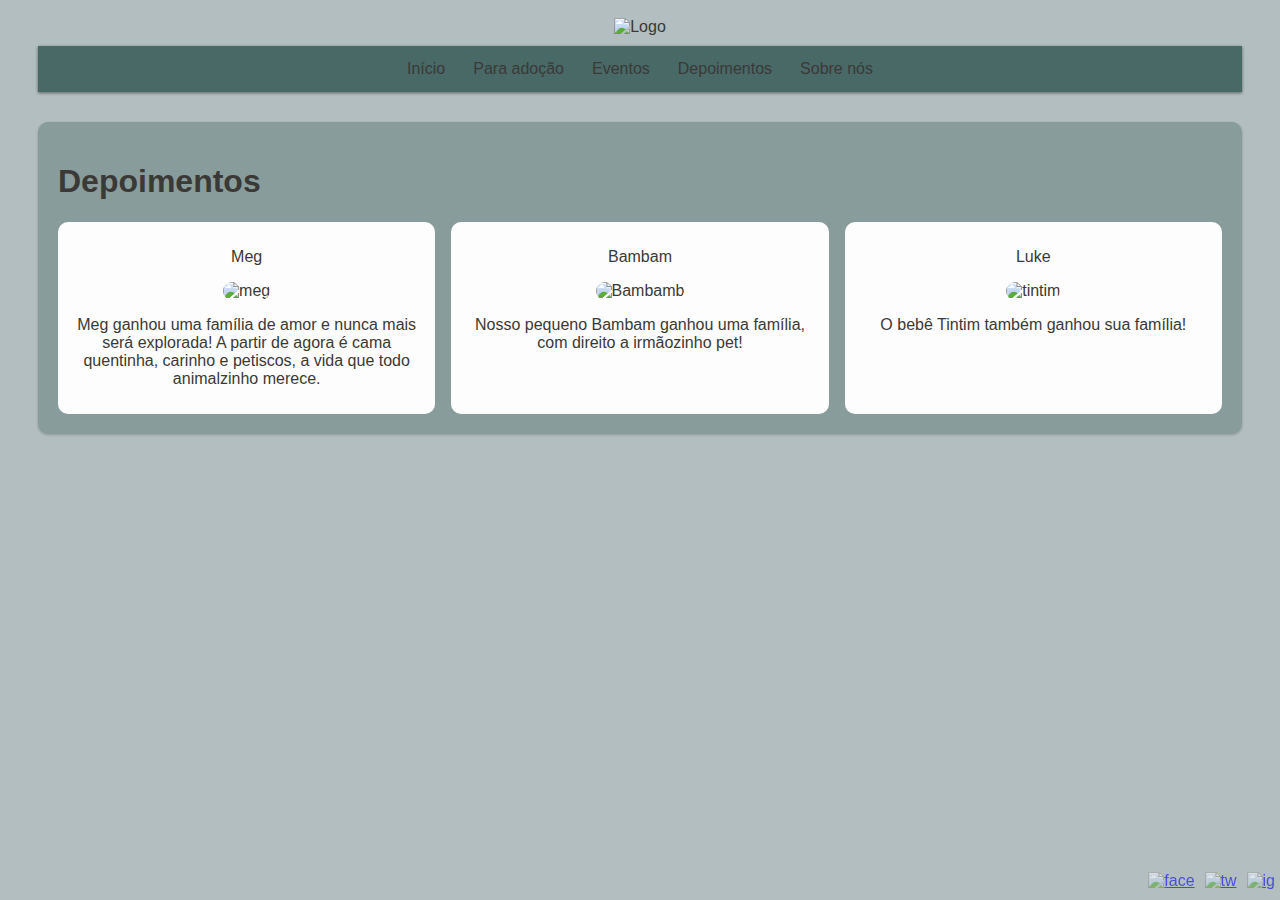
==== depoimentos.html @ 054f486d "A" ====
<!DOCTYPE html>
<html lang="en">
<head>
  <meta charset="UTF-8">
  <meta http-equiv="X-UA-Compatible" content="IE=edge">
  <meta name="viewport" content="width=device-width, initial-scale=1.0">
  <title>Depoimentos</title>
  <link href="style.css" rel="stylesheet" type="text/css">
</head>
<body>
  <!--Cabeçalho-->
<header>
  
  <div id="logo">
    <img src="Imagens/Logol2.png" alt="Logo">
  </div>
  
  <div class="menu">
    <a href="index.html">Início</a>
    <a href="pAdocao.html">Para adoção</a>
    <a href="evento.html">Eventos</a>
    <a href="depoimentos.html">Depoimentos</a>
    <a href="sobreNos.html">Sobre nós</a>
  </div>
</header>
<!--Area principal-->
<main class="card">
  <h1>Depoimentos</h1>
    <div class="grid">
          <div class="depoimentos">
            <p class="nomes">Meg</p>
            <img src="Imagens/meg.jpg" alt="meg">
            <p>Meg ganhou uma família de amor e nunca mais será explorada! A partir de agora é cama quentinha, carinho e petiscos, a vida que todo animalzinho merece.</p>
          </div>
          <div class="depoimentos">
            <p class="nomes">Bambam</p>
            <img src="Imagens/bambam.jpg" alt="Bambamb">
            <p>Nosso pequeno Bambam ganhou uma família, com direito a irmãozinho pet!</p>
          </div>
          <div class="depoimentos">
            <p class="nomes">Luke</p>
            <img src="Imagens/tintim.jpg" alt="tintim">
            <p>O bebê Tintim também ganhou sua família!</p>
          </div>

  </div>
</main>
  <!--Rodapé-->
<footer>
   <div class="social">
          <a href="https://www.facebook.com/projetokaotinho/" target="_blank"><img src="Imagens/fb.png" alt="face"></a>
          <a href="https://twitter.com/kaotinho?ref_src=twsrc%5Egoogle%7Ctwcamp%5Eserp%7Ctwgr%5Eauthor" target="_blank"><img src="Imagens/tw.png" alt="tw"></a>
          <a href="https://www.instagram.com/projetokaotinho/" target="_blank"><img src="Imagens/ig.png" alt="ig"></a>
  </div>
</footer>
</body>
</html>
---- style.css ----
/*===============================Geral===============================*/
html {
  height: 100%;
  width: 100%;
}

* {
   box-sizing: border-box; 
  font-family: 'Montserrat', sans-serif;
}

body {
  background-color: #B2BEBF;
  color:#3B3936;
}
/*===============================Logo e menu===============================*/
.menu {
  background-color: #486966;
  display: flex;
  justify-content: center;
  clear: right;
  box-shadow: 0 1px 3px rgba(0, 0, 0, 0.5) ;
  margin: 0 30px;
}

.menu a {
  padding: 14px;
  text-decoration:none;
  color:#3B3936 ;
  transition: background-color .5s ;
}

.menu a:hover{
  background-color:#3B3936;
  color:  #fdfdfd ;
}

#logo {
  display: flex;
  justify-content: center;
  padding: 10px;
}
/*===============================inicio===============================*/
.coluna-esquerda {
  width: 55%;
  float: left;
  text-align:center;
}
.coluna-esquerda img {
  height:130px;
  width: auto;
  border-radius:10px;
}

.doacoes {
  padding: 10px;
  border-radius: 10px;
  transition: box-shadow .5s;
}

.doacoes:hover {
  box-shadow: 5px 10px 15px #88888888 ;
}

.coluna-direita {
  width:45%;
  float:right;
  padding-left:20px;
  text-align:center;
}

.coluna-direita img {
  width: 400px;
  height:auto;
  border-radius:10px;
}

.cardp {
  background-color:#fdfdfd;
  padding: 20px;
  margin: 30px;
  box-shadow: 0 1px 3px rgba(0, 0, 0, .2);
  border-radius: 10px;
}

/*===============================Redes sociais===============================*/
.social {
  display: flex;
  flex-wrap: wrap;
  float: right;
}

.social img {
  opacity: 0.6;
  margin: 5px;
  transition: opacity .5s;
  width: 50%;
  height: auto;
}

.social img:hover {
  opacity: 0.9;
}

footer{
  position: fixed;
  bottom:5px;
  right:0;
}
/*===============================Eventos===============================*/
.eventos {
  display: grid;
  justify-content:center;
  text-align:center;
  align-items:center;
  background-color: #fdfdfd;
  margin: 10px 0;
  padding: 15px 0;
  border-radius: 15px;
}

.eventos h4 {
  margin-bottom:0;
}

.eventos img {
  width: 400px;
  height: auto;
  border-radius: 5%;
  display: block;
  margin-left: auto;
  margin-right: auto;
}
/*===============================Para adoção===============================*/
.card {
  background-color:#889C9B;
  padding: 20px;
  margin: 30px;
  box-shadow: 0 1px 3px rgba(0, 0, 0, .2);
  border-radius: 10px;
  overflow: hidden
}

.bichinhos {
  text-align: center;
  padding: 10px;
  border-radius: 10px;
  transition: all .5s;
  cursor: pointer;
}

.bichinhos:hover {
  box-shadow: 5px 10px 15px #88888888 ;
  background-color: #a8c2c0;
}

.grid {
  display: grid;
  grid-template-columns: repeat(auto-fit, minmax(300px,2fr));
  grid-gap: 16px;
}

.bichinhos img {
  border-radius: 35%;
  height: 250px;
  width: 250px;
  border: 4px black;
}
/*===============================Depoimentos===============================*/
.depoimentos {
  text-align: center;
  padding: 10px;
  border-radius: 10px;
  transition: all .5s;
  background-color: #fdfdfd;
}

.depoimentos img {
  border-radius: 10px;
  height: 250px;
  border: 4px black;
}
/*===============================SobreNos===============================*/
#logoS {
  width: 400px;
  height: auto;
  border-radius: 5%;
  display: block;
  margin-left: auto;
  margin-right: auto;
}
#fundoS {
  background-color: #fdfdfd;
  margin: 8px;
  padding: 10px;
  border-radius: 5px;
  text-align:center;
}
/*Outros*/

@media screen and (max-width:820px) {
  .coluna-esquerda{
    width: 100%;
  }

  .coluna-direita{
    width: 100%;
    padding: 0;
  }
}

@media screen and (max-width:475px) {

  header h1 {
    font-size: 3rem;
  }
  
  .menu, .menu a {
    display: block;
    width: 100%;
    margin-right: 20px;
  }
      .coluna-esquerda{
    width: 100%;
  }

  .coluna-direita{
    width: 100%;
    padding: 0;
  }
}
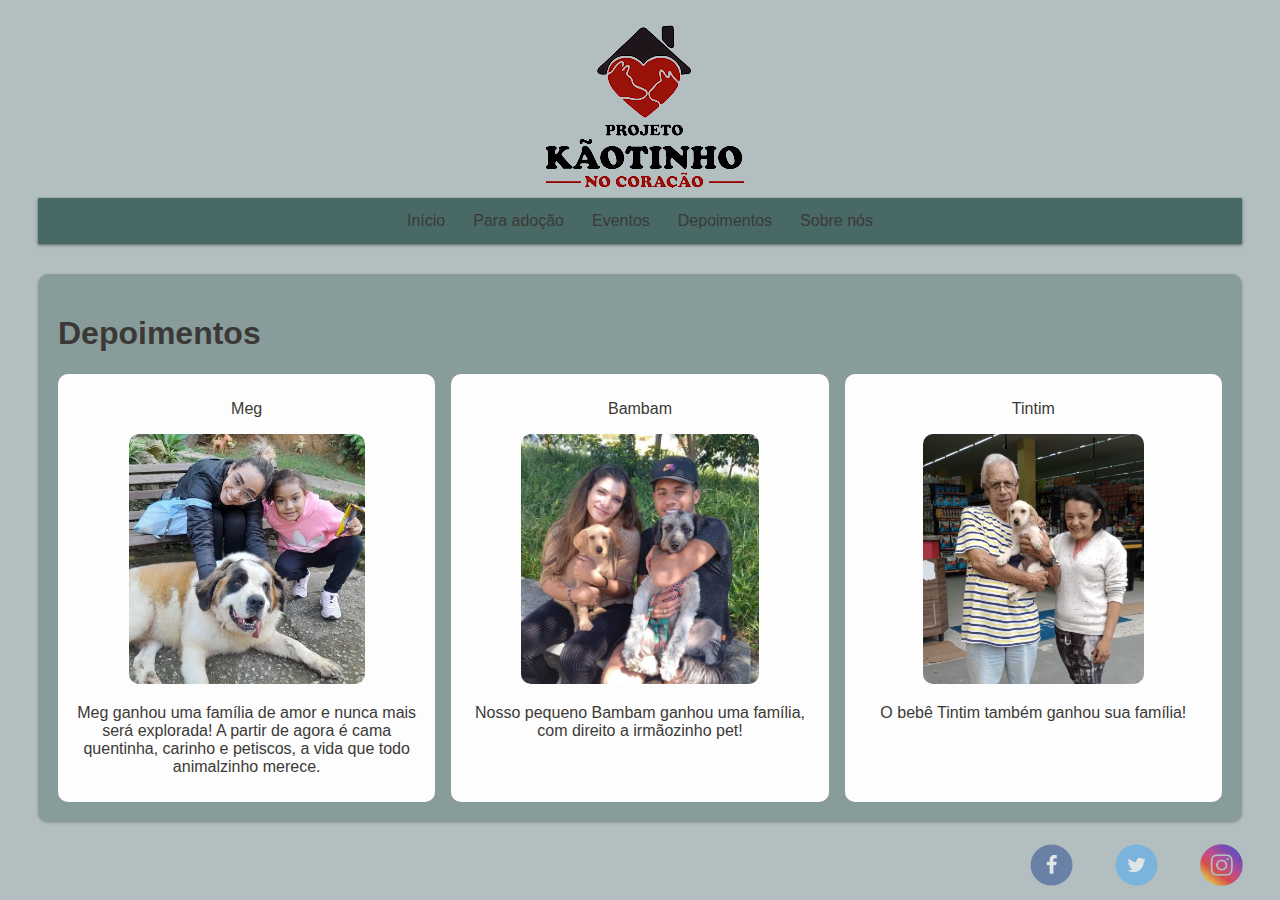
==== commit de009260: "Atualização do nome e img." ====
--- a/depoimentos.html
+++ b/depoimentos.html
@@ -38,7 +38,7 @@
             <p>Nosso pequeno Bambam ganhou uma família, com direito a irmãozinho pet!</p>
           </div>
           <div class="depoimentos">
-            <p class="nomes">Luke</p>
+            <p class="nomes">Tintim</p>
             <img src="Imagens/tintim.jpg" alt="tintim">
             <p>O bebê Tintim também ganhou sua família!</p>
           </div>
